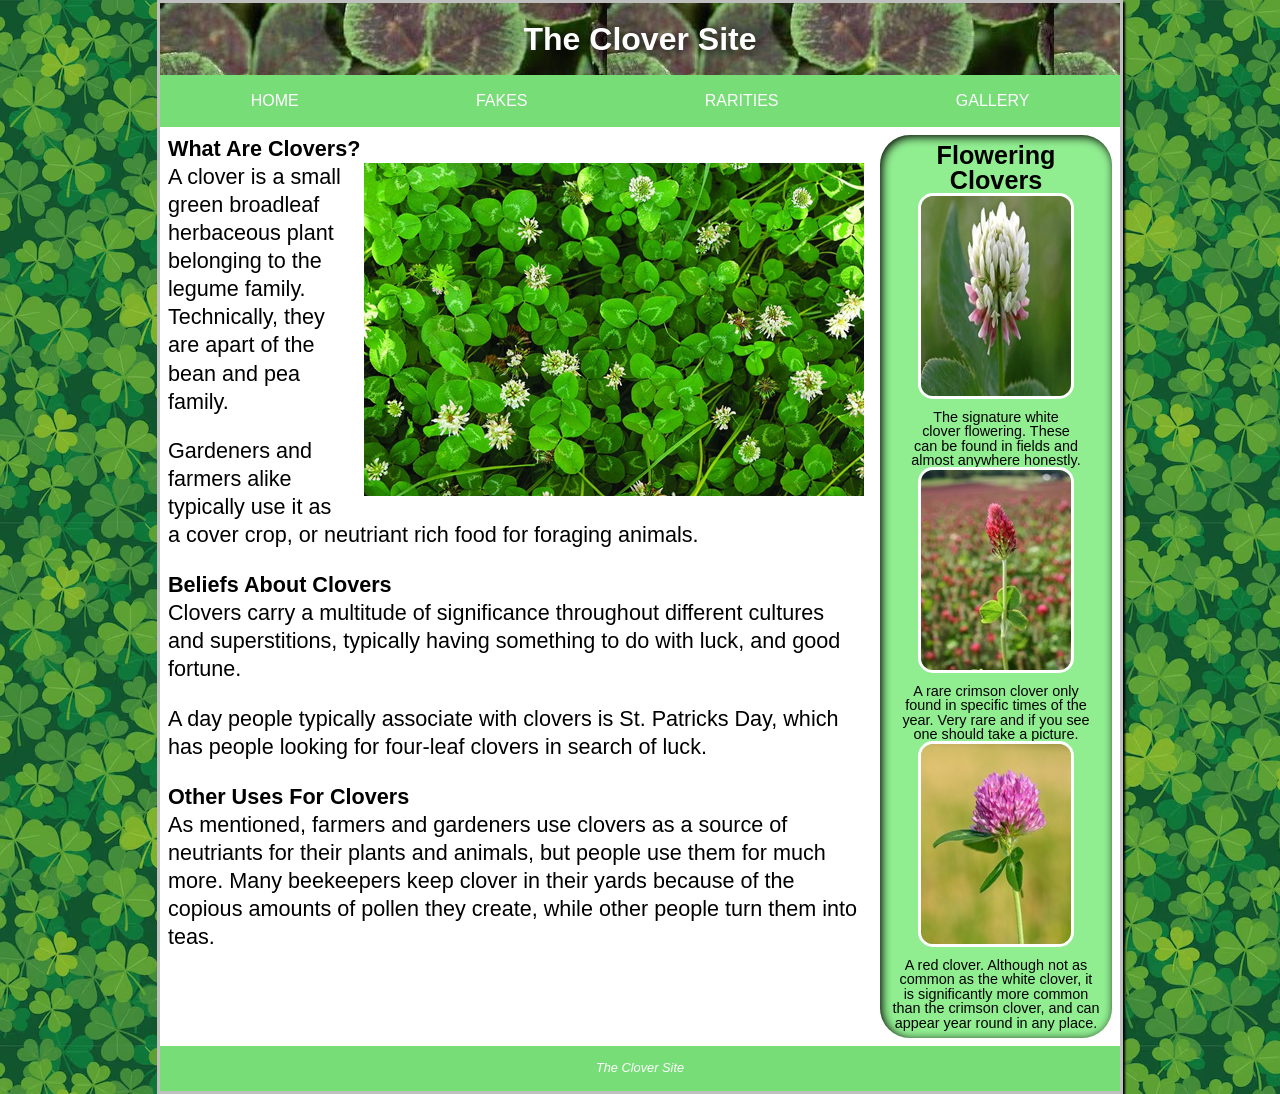
==== index.html @ 1205d354 "Add files via upload" ====
<!DOCTYPE html>
<html lang="en">
<head>
  <meta charset="UTF-8">
  <meta name="viewport" content="width=device-width, initial-scale=1.0">
  <title>The Clover Site</title>
  <link rel="stylesheet" href="reset.css">
  <link rel="stylesheet" href="main.css">
</head>


<body>
  <div class="wrapper">
  <header>
    <h1>The Clover Site</h1>
  </header>


  <nav>
    <ul>
    <li><a href="index.html">Home</a></li>
    <li><a href="fakes.html">Fakes</a></li>
    <li><a href="rarities.html">Rarities</a></li>
    <li><a href="gallery.html">Gallery</a></li>
    </ul>
  </nav>

  <main>
    <section class="left-side">
      <h2>What Are Clovers?</h2>
      <img src="images/cloverfield.png" alt="Field of clovers" class="pic-right">
      <p>A clover is a small green broadleaf herbaceous plant belonging to the legume family. Technically, they are apart of the bean and pea family.</p>
      <p>Gardeners and farmers alike typically use it as a cover crop, or neutriant rich food for foraging animals.</p>
      <h2>Beliefs About Clovers</h2>
      <p>Clovers carry a multitude of significance throughout different cultures and superstitions, typically having something to do with luck, and good fortune.</p>
      <p>A day people typically associate with clovers is St. Patricks Day, which has people looking for four-leaf clovers in search of luck.</p>
      <h2>Other Uses For Clovers</h2>
      <p>As mentioned, farmers and gardeners use clovers as a source of neutriants for their plants and animals, but people use them for much more. Many beekeepers keep clover in their yards because of the copious amounts of pollen they create, while other people turn them into teas.</p>
    </section>
  
  
  
  
  
  
    <section class="right-side">
      <h2>Flowering Clovers</h2>
      <figure>
        <img src="images/white-clover_800.jpg" alt="White Flowering Clover">
        <figcaption> The signature white clover flowering. These can be found in fields and almost anywhere honestly.</figcaption>
      </figure>
      
      <figure>
        <img src="images/crimsonclover.jpg" alt="Crimson Clover">
        <figcaption> A rare crimson clover only found in specific times of the year. Very rare and if you see one should take a picture.</figcaption>
      </figure>

      <figure>
        <img src="images/redclover.jpg" alt="Red Clover">
        <figcaption> A red clover. Although not as common as the white clover, it is significantly more common than the crimson clover, and can appear year round in any place.</figcaption>
      </figure>
    </section>
  
  
  
  </main>
  <footer>
    <small>The Clover Site</small>
  </footer>
  </div>

</body>
</html>
---- main.css ----
body {
  font-family: 'Lucida Sans', 'Lucida Sans Regular', 'Lucida Grande', 'Lucida Sans Unicode', Geneva, Verdana, sans-serif;
  background-color: #0A7B3E ;
  background-image: url(images/cloverbackground.avif);
}

.wrapper {
  background-color: white;
  width: 960px;
  margin: 0 auto;
  border: solid silver;
  box-shadow: 2px 2px 2px black;
}

header {
  background-image: url(images/cloverheader.jpg);
  padding: 20px;
  text-align: center;
}

header h1 {
  font-size: 200%;
  color: white;
  text-shadow: 2px 2px 10px black;
}

nav {
  background-color: #77DD77;
  text-transform: uppercase;
  border: 2px solid #77DD77;
}

nav ul {
  display: flex;
  justify-content: space-around;
  flex-wrap: wrap;
}

nav li {
  list-style-type: none;
  padding: 1rem;
}

nav a{
  color: white;
  text-decoration: none;
  padding: 1rem 2rem;
}

nav a:hover {
  background-color: darkgreen;
  border-radius: 2rem;
}

main {
  display: grid;
  grid-template-columns: 3fr 1fr;
  gap: 1rem;
  padding: .5rem;
}

.left-side {
  font-size: 135%;
  line-height: 1.3;
  padding: 0 1 rem;
}

.left-column h2 {
  font-size: 150%;
  color: #77DD77;
  border-bottom: 1px solid #77DD77;
}

.pic-right {
  float: right;
  box-shadow: 2px 2px 7px solid white;
  margin: 0 0 1rem 1rem;
}

.right-side {
  background-color: lightgreen;
  display: flex;
  flex-direction: column;
  justify-content: space-around;
  text-align: center;
  font-size: 90%;
  padding: .5rem;
  border-radius: 30px;
  box-shadow: inset 2px 2px 10px black;
  text-wrap: balance;
}

.right-side h2 {
  font-size: 175%;
}

.right-side figcaption {
  margin-top: .5rem;
}

.right-side img {
  border: 3px solid white;
  border-radius: 15px;
}

footer {
  background-color: #77DD77;
  padding: 1rem;
  text-align: center;
  color: white;
  font-size: 80%;
  font-style: italic;
}

img {
  max-width: 100%;
}

.gallery figure {
  margin: 0;
  text-align: center;


}

.gallery img {
  width: 100%;
  height: 250px;
  object-fit: cover;
}

.gallery figcaption {
  text-align: center;
  padding: 10px;
  font-size: 16px;
}

.galleryh1 {
  font-size: 150%;
}
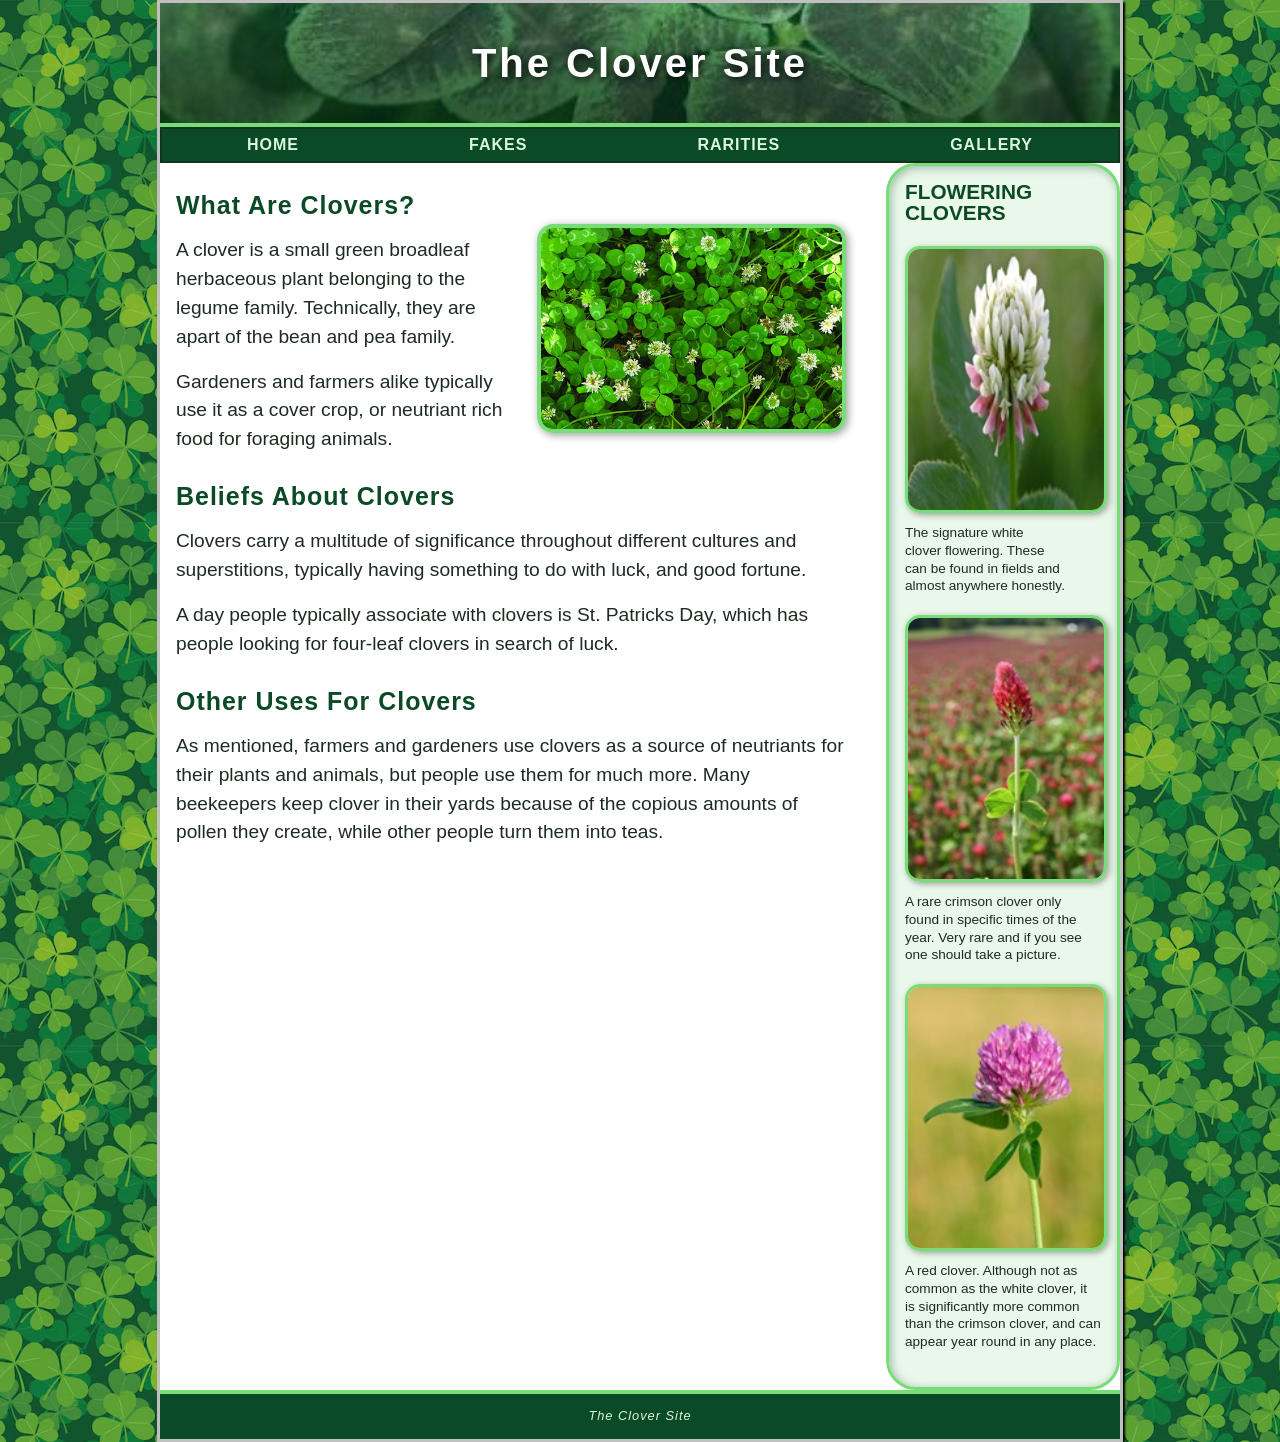
==== commit 74f115eb: "changes" ====
--- a/index.html
+++ b/index.html
@@ -26,7 +26,7 @@
   </nav>
 
   <main>
-    <section class="left-side">
+    <section class="left-column">
       <h2>What Are Clovers?</h2>
       <img src="images/cloverfield.png" alt="Field of clovers" class="pic-right">
       <p>A clover is a small green broadleaf herbaceous plant belonging to the legume family. Technically, they are apart of the bean and pea family.</p>
@@ -43,7 +43,7 @@
   
   
   
-    <section class="right-side">
+    <section class="right-column">
       <h2>Flowering Clovers</h2>
       <figure>
         <img src="images/white-clover_800.jpg" alt="White Flowering Clover">
--- a/main.css
+++ b/main.css
@@ -13,101 +13,137 @@
 }
 
 header {
-  background-image: url(images/cloverheader.jpg);
-  padding: 20px;
-  text-align: center;
+  background-image: linear-gradient(rgba(10,123,62,0.4),rgba(6,50,25,0.7)), url(images/cloverheader.jpg);
+  background-size: cover;
+  background-position: center;
+  padding: 40px 20px;
+  text-align: center;
+  border-bottom: 4px solid #77DD77;
 }
 
 header h1 {
-  font-size: 200%;
+  font-size: 250%;
+  letter-spacing: 3px;
   color: white;
   text-shadow: 2px 2px 10px black;
+  margin: 0;
 }
 
 nav {
-  background-color: #77DD77;
+  background-color: #0b4a27;
   text-transform: uppercase;
-  border: 2px solid #77DD77;
+  letter-spacing: 1px;
+  border: 2px solid #12331f;
 }
 
 nav ul {
   display: flex;
   justify-content: space-around;
   flex-wrap: wrap;
+  margin: 0;
+  padding: 0;
 }
 
 nav li {
   list-style-type: none;
-  padding: 1rem;
+  padding: 0.5rem;
 }
 
 nav a{
-  color: white;
+  color: #d9f7d9;
+  font-weight: bold;
   text-decoration: none;
-  padding: 1rem 2rem;
-}
-
-nav a:hover {
-  background-color: darkgreen;
+  padding: .6rem 1.5rem;
   border-radius: 2rem;
+}
+
+nav a:hover, nav a.active {
+  background-color: #77DD77;
+  color: #0b4a27;
 }
 
 main {
   display: grid;
   grid-template-columns: 3fr 1fr;
-  gap: 1rem;
-  padding: .5rem;
-}
-
-.left-side {
-  font-size: 135%;
-  line-height: 1.3;
-  padding: 0 1 rem;
+  gap: 1.5rem;
+  padding: 1.5rem, 1.5rem 1.5rem;
+  align-items: start;
+}
+
+.left-column {
+  color: #1d2b21;
+  font-size: 120%;
+  line-height: 1.5;
+  padding: 0 1rem;
 }
 
 .left-column h2 {
-  font-size: 150%;
-  color: #77DD77;
-  border-bottom: 1px solid #77DD77;
+  font-size: 130%;
+  color: #0b4a27;
+  text-transform: uppdercase;
+  letter-spacing: 1px;
+  border-bottom: .4rem;
+  margin-top: 1.5rem;
+}
+
+.left-column p {
+  margin: .75rem 0 1rem;
 }
 
 .pic-right {
   float: right;
-  box-shadow: 2px 2px 7px solid white;
-  margin: 0 0 1rem 1rem;
-}
-
-.right-side {
-  background-color: lightgreen;
-  display: flex;
-  flex-direction: column;
-  justify-content: space-around;
-  text-align: center;
-  font-size: 90%;
-  padding: .5rem;
+  max-width: 45%;
+  margin: 0 0 1rem 1.5rem;
+  border: 4px solid #77dd77;
+  border-radius: 1rem;
+  box-shadow: 2px 2px 8px rgba(0,0,0,0.4);
+}
+
+.right-column {
+  background-color: #eaf8ea;
+  border: 3px solid #77dd77;
   border-radius: 30px;
-  box-shadow: inset 2px 2px 10px black;
-  text-wrap: balance;
-}
-
-.right-side h2 {
-  font-size: 175%;
-}
-
-.right-side figcaption {
+  box-shadow: inset 2px 2px 10px rgba(11, 74, 39, 0.35);
+  padding: 1rem;
+  text-align: wrap;
+  text-wrap: balance; 
+}
+
+.right-column h2 {
+  font-size: 130%;
+  color: #0b4a27;
+  text-transform: uppercase;
+  letter-spacing: 3px solid #77dd77;
+  padding-bottom: .4rem;
+  margin: 0 0 1rem;
+}
+
+.right-column figure {
+  margin: 0 0 1.25rem;
+}
+
+.right-column figcaption {
   margin-top: .5rem;
-}
-
-.right-side img {
-  border: 3px solid white;
+  font-size: 85%;
+  line-height: 1.3;
+  color: #1d2b21;
+}
+
+.right-column img {
+  width: 100%;
+  border: 3px solid #77DD77;
   border-radius: 15px;
+  box-shadow: 2px 2px 6px rgba(0,0,0,0.35);
 }
 
 footer {
-  background-color: #77DD77;
+  clear: both;
+  background-color: #0b4a27;
+  border-top: 4px solid #77DD77;
   padding: 1rem;
   text-align: center;
-  color: white;
+  letter-spacing: 1px;
+  color: #d9f7d9;
   font-size: 80%;
   font-style: italic;
 }
@@ -116,25 +152,51 @@
   max-width: 100%;
 }
 
+.gallery {
+grid-column: 1/-1;
+  display: grid;
+  grid-template-columns: repeat(auto-fit, minmax(220px,1fr));
+  gap: 1.5rem;
+  padding: 0 1rem;
+}
+
+
 .gallery figure {
   margin: 0;
   text-align: center;
-
-
+  background-color: white;
+  border: 3px solid #77DD77;
+  border-radius: 15px;
+  overflow: hidden;
+  box-shadow: 2px 2px 8px rgba(0,0,0,0.35);
+  
 }
 
 .gallery img {
+  display: block;
   width: 100%;
-  height: 250px;
+  height: 220px;
   object-fit: cover;
 }
 
 .gallery figcaption {
+  background-color: #eaf8ea;
+  color: #0b4a27;
+  border-top: 3px solid #77dd77;
   text-align: center;
   padding: 10px;
   font-size: 16px;
+  font-style: italic;
 }
 
 .galleryh1 {
+  grid-column: 1/-1;
   font-size: 150%;
-}
+  color: #0b4a27;
+  text-transform: uppercase;
+  letter-spacing: 1px;
+  text-align: center;
+  border-bottom: 3px solid #77DD77;
+  padding-bottom: 0.5rem;
+  margin: 1rem 0 .5rem;
+}
